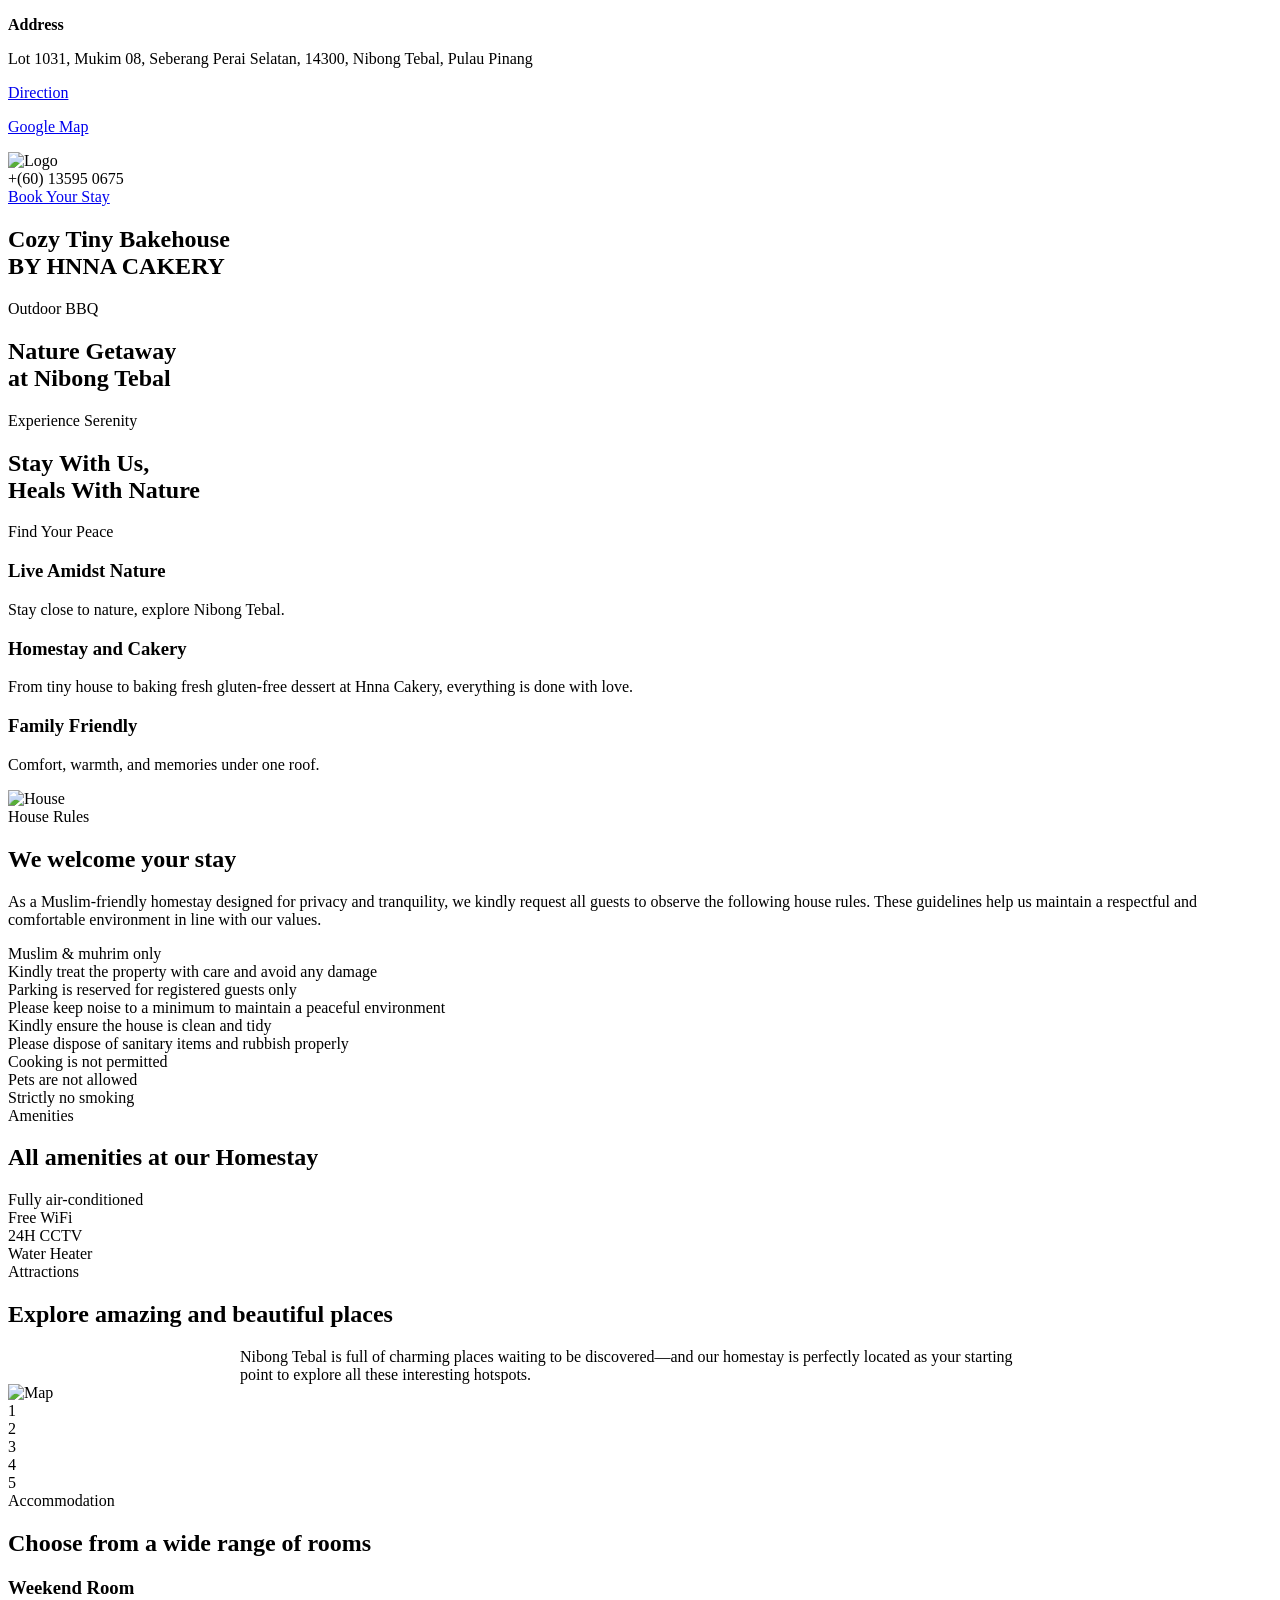
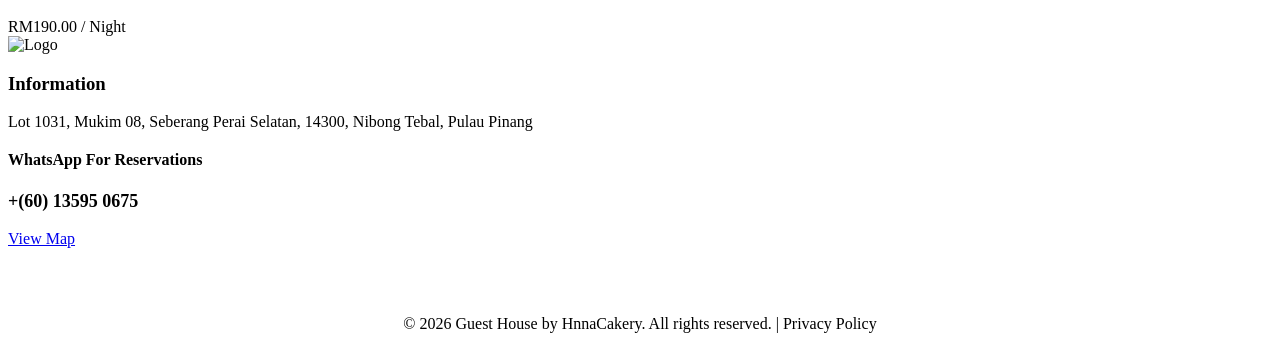
==== web/index.html @ 9d242d61 "add index" ====
<!DOCTYPE html>
<html lang="en">
<head>
    <meta charset="UTF-8">
    <meta name="viewport" content="width=device-width, initial-scale=1.0">
    <title>Guest House by Hnna Cakery - Homestay</title>
    <link rel="stylesheet" href="style2.css">
</head>
<body class="custom-background">
    <!-- Header -->
    <header>
        <div class="header-top">
            <div class="header-info">
                <span class="pin-icon"></span>
                <div>
                    <p><strong>Address</strong></p>
                    <p>Lot 1031, Mukim 08, Seberang Perai Selatan, 14300, Nibong Tebal, Pulau Pinang</p>
                </div>
            </div>

            <div class="header-info">
                <a href="https://maps.app.goo.gl/jat4VfsyiPGgmHKm6" class="map-card" target="_blank">
                    <span class="map-icon"></span>

                    <div class="map-text">
                        <p class="title">Direction</p>
                        <p class="link-text">Google Map</p>
                    </div>
                </a>
            </div>

            <div class="logo">
                <img src="images/logo1.png" alt="Logo">
            </div>

            <div class="header-contact">
                <div class="phone-number">+(60) 13595 0675</div>
                <a href="https://wa.me/0135950675" class="book-btn">Book Your Stay</a>
            </div>
        </div>
    </header>

    <!-- Slider Section -->
    <section class="slider-section" id="slider">
        <div class="slider" id="sliderContent">
            <div class="slide" style="background-image: url('images/19_1.jpeg')">
                <div class="slide-content">
                    <h1 class="slide-title">Cozy Tiny Bakehouse<br>BY HNNA CAKERY</h1>
                    <p class="slide-subtitle">Outdoor BBQ</p>
                </div>
            </div>
            <div class="slide" style="background-image: url('images/20_2.jpeg')">
                <div class="slide-content">
                    <h1 class="slide-title">Nature Getaway<br>at Nibong Tebal</h1>
                    <p class="slide-subtitle">Experience Serenity</p>
                </div>
            </div>
            <div class="slide" style="background-image: url('images/7_3.jpeg')">
                <div class="slide-content">
                    <h1 class="slide-title">Stay With Us,<br>Heals With Nature</h1>
                    <p class="slide-subtitle">Find Your Peace</p>
                </div>
            </div>
        </div>
        <div class="slider-controls" id="sliderDots"></div>
    </section>

    <!-- Features Section -->
    <section class="features">
        <div class="feature-card">
            <div class="feature-icon tree-icon"></div>
            <h3 class="feature-title">Live Amidst Nature</h3>
            <p class="feature-desc">Stay close to nature, explore Nibong Tebal.</p>
        </div>
        <div class="feature-card">
            <div class="feature-icon house-icon"></div>
            <h3 class="feature-title">Homestay and Cakery</h3>
            <p class="feature-desc">From tiny house to baking fresh gluten-free dessert at Hnna Cakery, everything is done with love.</p>
        </div>
        <div class="feature-card">
            <div class="feature-icon heart-icon"></div>
            <h3 class="feature-title">Family Friendly</h3>
            <p class="feature-desc">Comfort, warmth, and memories under one roof.</p>
        </div>
    </section>

    <!-- House Rules Section -->
    <section class="house-rules">
        <div class="house-rules-image">
            <img src="images/3.png" alt="House">
        </div>
        <div class="house-rules-content">
            <div class="section-subtitle">House Rules</div>
            <h2 class="section-title">We welcome your stay</h2>
            <p class="section-desc">As a Muslim-friendly homestay designed for privacy and tranquility, we kindly request all guests to observe the following house rules. These guidelines help us maintain a respectful and comfortable environment in line with our values.</p>
            <div class="rules-list">
                <div>
                    <div class="rule-item">
                        <div class="rule-icon muslim-icon"></div>
                        <div class="rule-text">Muslim & muhrim only</div>
                    </div>
                    <div class="rule-item">
                        <div class="rule-icon toilet-icon"></div>
                        <div class="rule-text">Kindly treat the property with care and avoid any damage</div>
                    </div>
                    <div class="rule-item">
                        <div class="rule-icon park-icon"></div>
                        <div class="rule-text">Parking is reserved for registered guests only</div>
                    </div>
                    <div class="rule-item">
                        <div class="rule-icon sound-icon"></div>
                        <div class="rule-text">Please keep noise to a minimum to maintain a peaceful environment</div>
                    </div>
                </div>
                <div>
                    <div class="rule-item">
                        <div class="rule-icon broom-icon"></div>
                        <div class="rule-text">Kindly ensure the house is clean and tidy</div>
                    </div>
                    <div class="rule-item">
                        <div class="rule-icon bin-icon"></div>
                        <div class="rule-text">Please dispose of sanitary items and rubbish properly</div>
                    </div>
                    <div class="rule-item">
                        <div class="rule-icon flame-icon"></div>
                        <div class="rule-text">Cooking is not permitted</div>
                    </div>
                    <div class="rule-item">
                        <div class="rule-icon pet-icon"></div>
                        <div class="rule-text">Pets are not allowed</div>
                    </div>
                    <div class="rule-item">
                        <div class="rule-icon smoke-icon"></div>
                    <div class="rule-text">Strictly no smoking</div>
                    </div>
                </div>
            </div>
        </div>
    </section>

    <!-- Things To Do Section -->
    <section class="things-to-do">
        <div class="things-to-do-wrapper">
            <div>
                <div class="section-subtitle">Amenities</div>
                <h2 class="section-title">All amenities at our Homestay</h2>
                <div class="activities-list">
                    <div class="activity-item">
                        <div class="activity-icon air-cond-icon"></div>
                        <div class="activity-text">Fully air-conditioned</div>
                    </div>
                    <div class="activity-item">
                        <div class="activity-icon wifi-icon"></div>
                        <div class="activity-text">Free WiFi</div>
                    </div>
                    <div class="activity-item">
                        <div class="activity-icon cctv-icon"></div>
                        <div class="activity-text">24H CCTV</div>
                    </div>
                    <div class="activity-item">
                        <div class="activity-icon shower-icon"></div>
                        <div class="activity-text">Water Heater</div>
                    </div>
                    <!-- <div class="activity-item">
                        <div class="activity-icon">🥾</div>
                        <div class="activity-text">Outdoor Adventure</div>
                    </div>
                    <div class="activity-item">
                        <div class="activity-icon">🏐</div>
                        <div class="activity-text">Games & Sports</div>
                    </div> -->
                </div>
            </div>
            <div class="cta-cards">
                <div class="cta-card" style="background-image: url('images/4.png')">
                    <!-- <div class="cta-card-text">Outdoor BBQ</div> -->
                </div>
                <div class="cta-card" style="background-image: url('images/5.png')">
                    <!-- <div class="cta-card-text">Lake Swimming</div> -->
                </div>
                <div class="cta-card" style="background-image: url('images/6.png')">
                    <!-- <div class="cta-card-text">Nature Walk</div> -->
                </div>
                <div class="cta-card" style="background-image: url('images/7.png')">
                    <!-- <div class="cta-card-text">Campfire</div> -->
                </div>
            </div>
        </div>
    </section>

    <!-- Attractions Section -->
    <section class="attractions" id="attractions">
        <div class="attractions-header">
            <div class="section-subtitle">Attractions</div>
            <h2 class="section-title">Explore amazing and beautiful places</h2>
            <p style="max-width: 800px; margin: 20px auto 0;">Nibong Tebal is full of charming places waiting to be discovered—and our homestay is perfectly located as your starting point to explore all these interesting hotspots.</p>
        </div>
        <div class="attractions-map">
            <img src="images/map_2.png" alt="Map">
            <div class="map-point" style="top: 30%; left: 25%;" title="Attraction 1">1</div>
            <div class="map-point" style="top: 45%; left: 60%;" title="Attraction 2">2</div>
            <div class="map-point" style="top: 65%; left: 40%;" title="Attraction 3">3</div>
            <div class="map-point" style="top: 25%; left: 75%;" title="Attraction 4">4</div>
            <div class="map-point" style="top: 55%; left: 70%;" title="Attraction 5">5</div>
        </div>
    </section>

    <!-- Accommodation Section -->
    <section class="accommodation" id="rooms">
        <div class="accommodation-wrapper">
            <div class="accommodation-header">
                <div class="section-subtitle">Accommodation</div>
                <h2>Choose from a wide range of rooms</h2>
            </div>
            <div class="rooms-grid">
                <div class="room-card">
                    <div class="room-image" style="background-image: url('images/16.jpeg')"></div>
                    <div class="room-info">
                        <h3 class="room-name">Weekend Room</h3>
                        <div class="room-price">RM190.00 / Night</div>
                    </div>
                </div>
            </div>
        </div>
    </section>

    <!-- Footer -->
    <footer>
        <div class="footer-content">
            <div class="footer-logo">
                <img src="images/logo-footer.png" alt="Logo">
            </div>
            <div class="footer-section">
                <h3>Information</h3>
                <p>Lot 1031, Mukim 08, Seberang Perai Selatan, 14300, Nibong Tebal, Pulau Pinang</p>
                <h4 style="margin-top: 20px;">WhatsApp For Reservations</h4>
                <p style="font-size: 18px; font-weight: bold; margin-top: 10px;">+(60) 13595 0675</p>
                <a href="https://maps.app.goo.gl/jat4VfsyiPGgmHKm6" class="book-btn" style="margin-top: 15px;">View Map</a>
            </div>
        </div>
        <div style="text-align: center; margin-top: 30px; padding-top: 20px; border-top: 1px solid rgba(255,255,255,0.2);">
            <p>&copy; 2026 Guest House by HnnaCakery. All rights reserved. | Privacy Policy</p>
        </div>
    </footer>

    <script>
        // Slider functionality
        function initSlider() {
            const slider = document.getElementById('sliderContent');
            const slides = document.querySelectorAll('.slide');
            const dotsContainer = document.getElementById('sliderDots');
            let currentSlide = 0;

            // Create dots
            slides.forEach((_, index) => {
                const dot = document.createElement('div');
                dot.className = 'slider-dot' + (index === 0 ? ' active' : '');
                dot.addEventListener('click', () => goToSlide(index));
                dotsContainer.appendChild(dot);
            });

            const dots = document.querySelectorAll('.slider-dot');

            function goToSlide(n) {
                currentSlide = n;
                slider.style.transform = `translateX(-${currentSlide * 100}%)`;
                updateDots();
            }

            function nextSlide() {
                goToSlide((currentSlide + 1) % slides.length);
            }

            function updateDots() {
                dots.forEach((dot, index) => {
                    dot.classList.toggle('active', index === currentSlide);
                });
            }

            // Auto advance slider
            setInterval(nextSlide, 5000);
        }

        // Smooth scroll for navigation links
        function initSmoothScroll() {
            document.querySelectorAll('a[href^="#"]').forEach(anchor => {
                anchor.addEventListener('click', function (e) {
                    const href = this.getAttribute('href');
                    if (href === '#') return;
                    
                    e.preventDefault();
                    const target = document.querySelector(href);
                    if (target) {
                        target.scrollIntoView({
                            behavior: 'smooth',
                            block: 'start'
                        });
                    }
                });
            });
        }

        // Intersection Observer for fade-in animations
        function initAnimations() {
            const observerOptions = {
                threshold: 0.1,
                rootMargin: '0px 0px -100px 0px'
            };

            const observer = new IntersectionObserver((entries) => {
                entries.forEach(entry => {
                    if (entry.isIntersecting) {
                        entry.target.style.opacity = '1';
                        entry.target.style.animation = 'fadeInUp 0.6s ease';
                    }
                });
            }, observerOptions);

            document.querySelectorAll('.feature-card, .cta-card').forEach(el => {
                observer.observe(el);
            });
        }

        // Initialize everything when DOM is loaded
        document.addEventListener('DOMContentLoaded', () => {
            initSlider();
            initSmoothScroll();
            initAnimations();
        });

        // Active link highlight
        window.addEventListener('scroll', () => {
            const sections = document.querySelectorAll('section');

            let current = '';
            sections.forEach(section => {
                const sectionTop = section.offsetTop;
                if (scrollY >= sectionTop - 200) {
                    current = section.getAttribute('id');
                }
            });
        });
    </script>
</body>
</html>
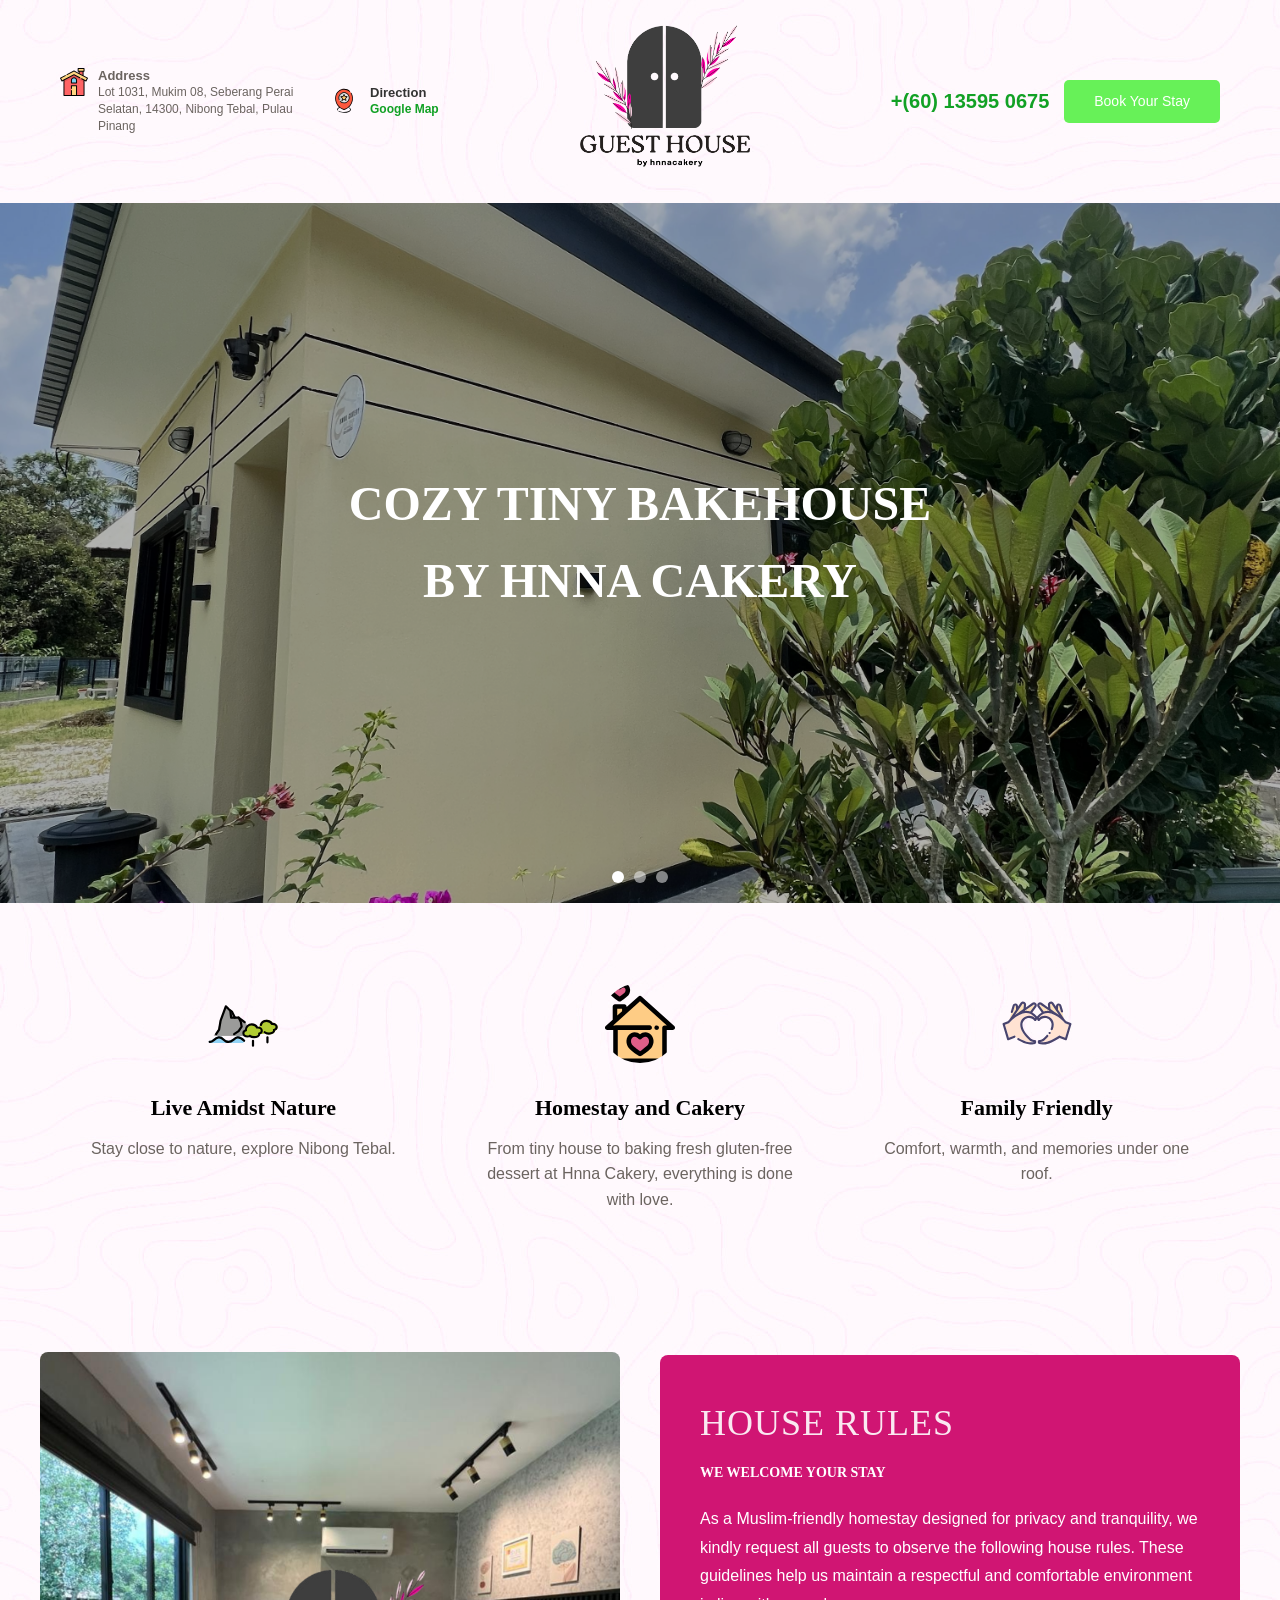
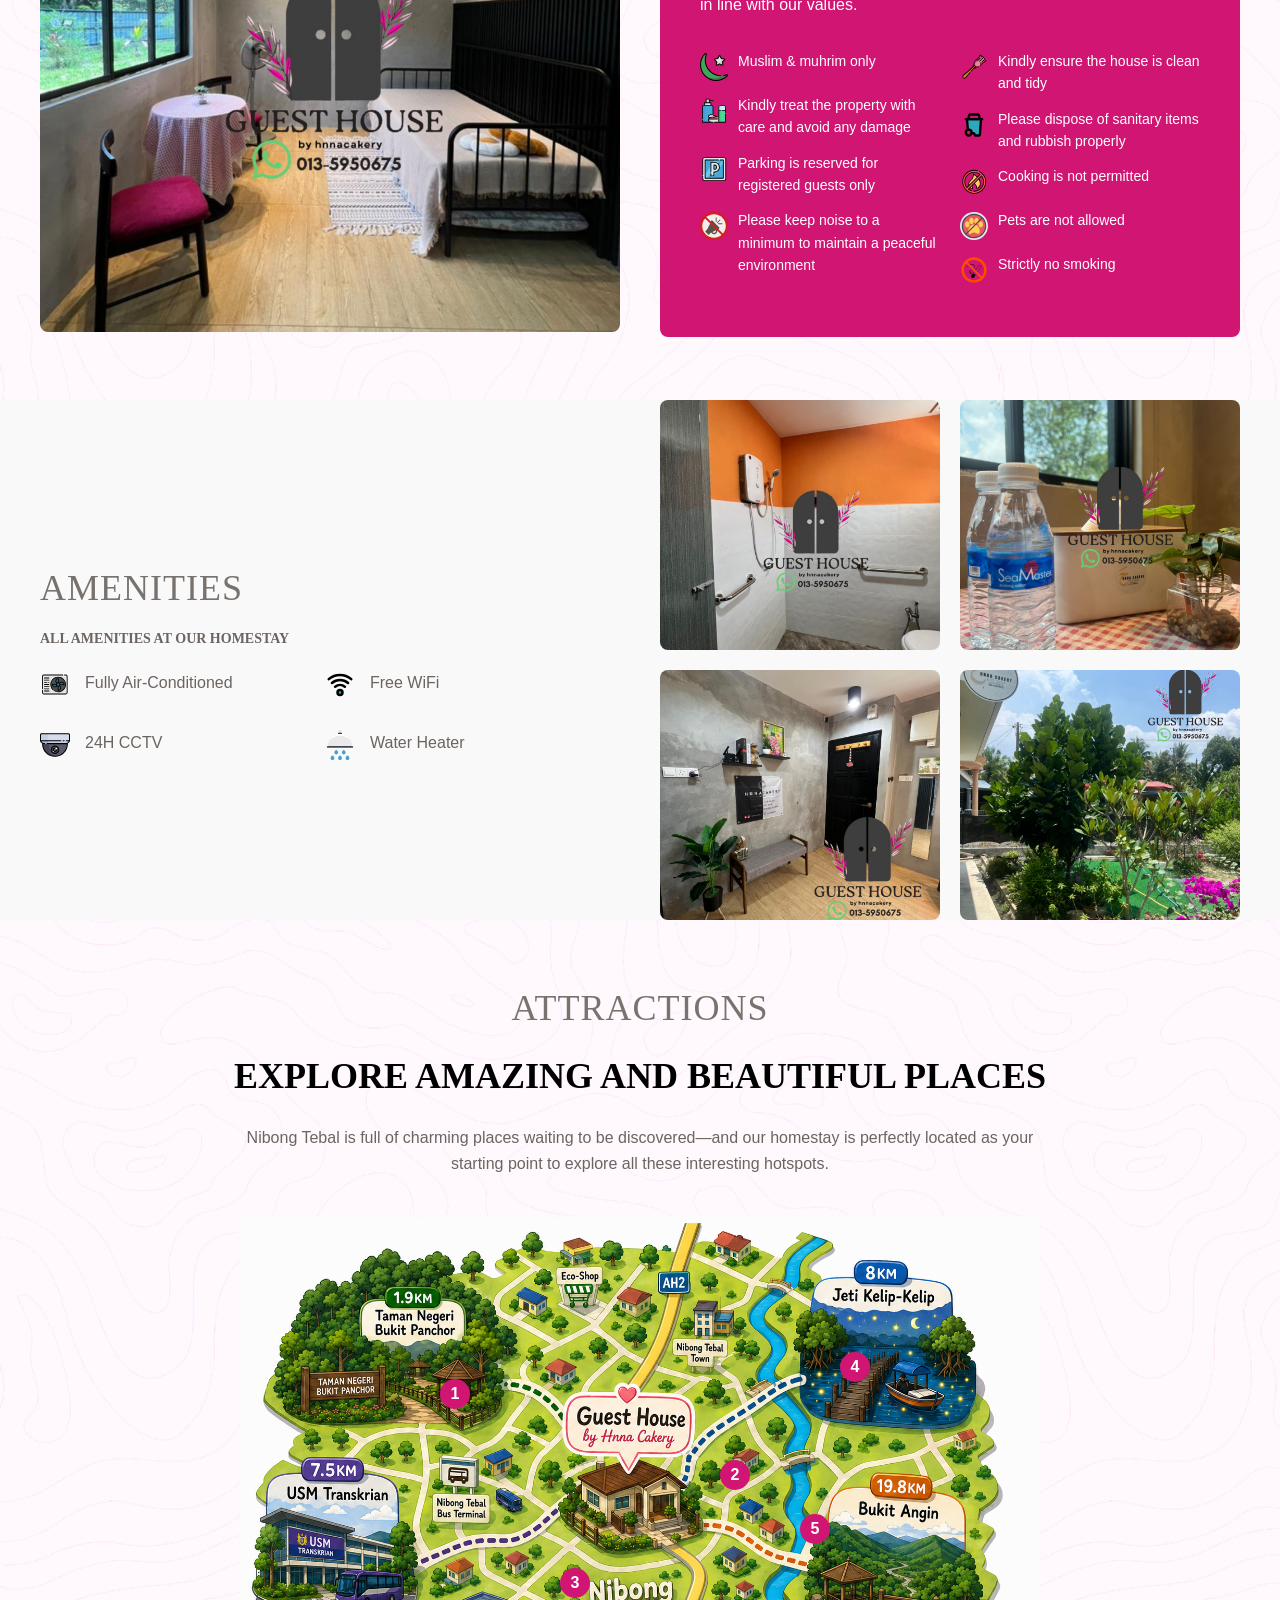
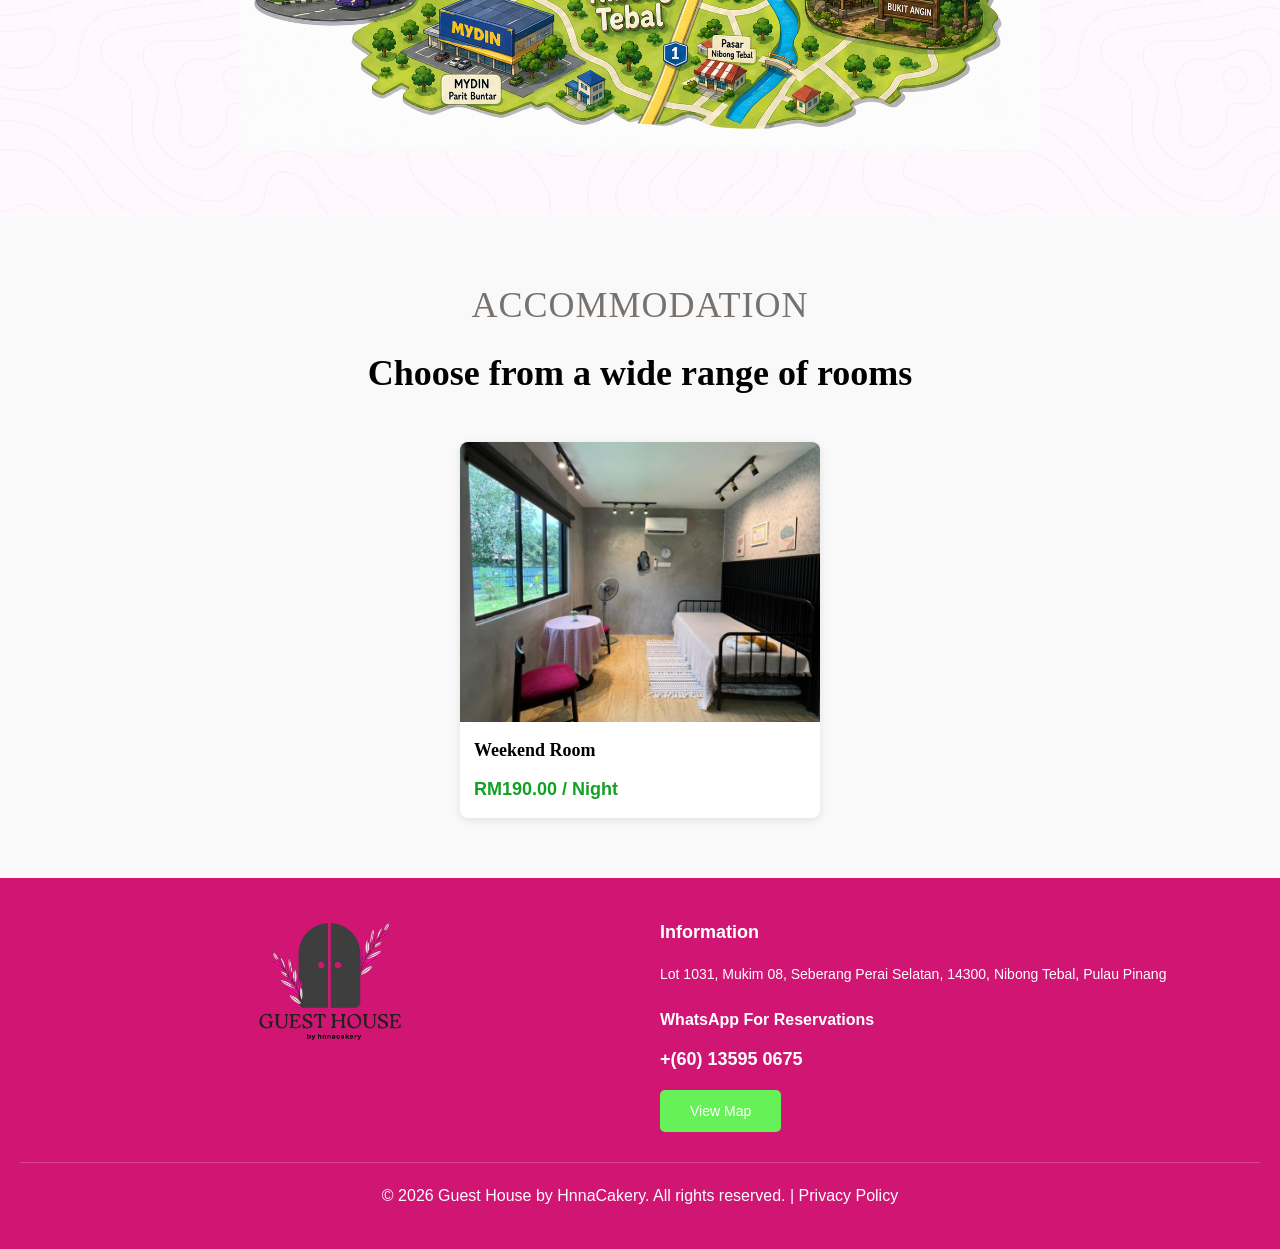
==== commit 24293d25: "Update index.html comment words at image slider" ====
--- a/web/index.html
+++ b/web/index.html
@@ -46,19 +46,19 @@
             <div class="slide" style="background-image: url('images/19_1.jpeg')">
                 <div class="slide-content">
                     <h1 class="slide-title">Cozy Tiny Bakehouse<br>BY HNNA CAKERY</h1>
-                    <p class="slide-subtitle">Outdoor BBQ</p>
+                    <!-- <p class="slide-subtitle">Outdoor BBQ</p> -->
                 </div>
             </div>
             <div class="slide" style="background-image: url('images/20_2.jpeg')">
                 <div class="slide-content">
                     <h1 class="slide-title">Nature Getaway<br>at Nibong Tebal</h1>
-                    <p class="slide-subtitle">Experience Serenity</p>
+                    <!-- <p class="slide-subtitle">Experience Serenity</p> -->
                 </div>
             </div>
             <div class="slide" style="background-image: url('images/7_3.jpeg')">
                 <div class="slide-content">
                     <h1 class="slide-title">Stay With Us,<br>Heals With Nature</h1>
-                    <p class="slide-subtitle">Find Your Peace</p>
+                    <!-- <p class="slide-subtitle">Find Your Peace</p> -->
                 </div>
             </div>
         </div>
--- a/web/style2.css
+++ b/web/style2.css
@@ -0,0 +1,789 @@
+/* =========================
+   RESET + BASE
+========================= */
+* {
+    margin: 0;
+    padding: 0;
+    box-sizing: border-box;
+}
+
+body {
+    font-family: 'Ubuntu', -apple-system, BlinkMacSystemFont, 'Segoe UI', Roboto, 'Helvetica Neue', Arial, sans-serif;
+    font-weight: 400;
+    color: #6b6460;
+    line-height: 1.6;
+    background-color: #ffffff;
+}
+
+body.custom-background {
+    background-color: #ffffff;
+    background-image: url("images/pattern.jpg");
+    background-position: left top;
+    background-size: auto;
+    background-repeat: repeat;
+    background-attachment: scroll;
+}
+
+/* =========================
+   HEADER
+========================= */
+header {
+    padding: 20px 0;
+    box-shadow: 0 2px 5px rgba(0,0,0,0.1);
+}
+
+.header-top {
+    display: flex;
+    justify-content: space-between;
+    align-items: center;
+    max-width: 1200px;
+    margin: 0 auto;
+    padding: 0 20px;
+    margin-bottom: 0;
+    flex-wrap: nowrap;
+    gap: 20px;
+}
+
+.header-info {
+    display: flex;
+    align-items: flex-start; /* align top instead of center */
+    gap: 10px;
+    max-width: 250px; /* 🔑 force wrapping */
+}
+
+.header-info div {
+    display: flex;
+    flex-direction: column;
+    word-break: break-word; /* 🔑 allow breaking long text */
+}
+
+.header-info p {
+    font-size: 12px;
+    line-height: 1.2;
+}
+
+.header-info p:first-child {
+    font-size: 13px;
+}
+
+.header-info p:last-child {
+    line-height: 1.4;
+}
+
+.header-info i {
+    color: #12a125;
+    font-size: 24px;
+}
+.logo {
+    text-align: center;
+    flex: 1 0 auto;
+}
+
+.logo img {
+    max-width: 180px;
+    height: auto;
+}
+
+.header-contact {
+    display: flex;
+    flex-direction: row;
+    align-items: center;
+    gap: 15px;
+    flex: 0 1 auto;
+}
+
+.phone-number {
+    font-size: 20px;
+    font-weight: bold;
+    color: #12a125;
+}
+
+.book-btn {
+    background-color: #67f158;
+    color: white;
+    padding: 10px 30px;
+    border: none;
+    border-radius: 5px;
+    cursor: pointer;
+    font-size: 14px;
+    text-decoration: none;
+    display: inline-block;
+    transition: background-color 0.3s ease;
+}
+
+.book-btn:hover {
+    background-color: #0d7a1a;
+}
+
+/* .map-link {
+    display: flex;
+    align-items: center;
+    gap: 10px;
+    text-decoration: none;
+    color: #12a125;
+    font-weight: 600;
+    transition: opacity 0.3s ease;
+}
+
+.map-link:hover {
+    opacity: 0.8;
+}
+
+.map-icon {
+    display: inline-block;
+    width: 20px;
+    height: 20px;
+    background: url("icons/map.svg") no-repeat center;
+    background-size: contain;
+    font-size: 28px;
+} */
+
+.map-card {
+    display: flex;
+    align-items: center;
+    gap: 12px;
+    text-decoration: none;
+    color: inherit;
+}
+
+.map-icon {
+    width: 28px;
+    height: 28px;
+    display: inline-block;
+    background: url("icons/map.svg") no-repeat center;
+    background-size: contain;
+    flex-shrink: 0;
+}
+
+.pin-icon {
+    width: 28px;
+    height: 28px;
+    display: inline-block;
+    background: url("icons/home.svg") no-repeat center;
+    background-size: contain;
+    flex-shrink: 0;
+}
+
+.map-text .title {
+    margin: 0;
+    font-weight: 600;
+    font-size: 14px;
+    color: #333;
+}
+
+.map-text .link-text {
+    display: flex;
+    align-items: center;
+    gap: 10px;
+    text-decoration: none;
+    color: #12a125;
+    font-weight: 600;
+    transition: opacity 0.3s ease;
+}
+
+.map-text .link-text:hover {
+    opacity: 0.8;
+}
+/* =========================
+   SLIDER
+========================= */
+.slider-section {
+    position: relative;
+    width: 100%;
+    height: 700px;
+    overflow: hidden;
+    background-color: #f0f0f0;
+}
+
+.slider {
+    display: flex;
+    height: 100%;
+    transition: transform 0.5s ease;
+}
+
+.slide {
+    min-width: 100%;
+    height: 100%;
+    background-size: cover;
+    background-position: center;
+    display: flex;
+    align-items: center;
+    justify-content: center;
+    position: relative;
+}
+
+.slide::before {
+    content: '';
+    position: absolute;
+    top: 0;
+    left: 0;
+    right: 0;
+    bottom: 0;
+    background-color: rgba(0,0,0,0.3);
+}
+
+.slide-content {
+    text-align: center;
+    color: white;
+    z-index: 2;
+    animation: slideIn 0.8s ease;
+}
+
+.slide-title {
+    font-family: 'Cinzel', serif;
+    font-size: 48px;
+    font-weight: 700;
+    margin-bottom: 20px;
+    text-transform: uppercase;
+}
+
+.slide-subtitle {
+    font-size: 18px;
+    letter-spacing: 2px;
+    text-transform: uppercase;
+}
+
+@keyframes slideIn {
+    from {
+        opacity: 0;
+        transform: translateY(30px);
+    }
+    to {
+        opacity: 1;
+        transform: translateY(0);
+    }
+}
+
+.slider-controls {
+    position: absolute;
+    bottom: 20px;
+    left: 50%;
+    transform: translateX(-50%);
+    z-index: 10;
+    display: flex;
+    gap: 10px;
+}
+
+.slider-dot {
+    width: 12px;
+    height: 12px;
+    border-radius: 50%;
+    background-color: rgba(255,255,255,0.5);
+    cursor: pointer;
+    transition: background-color 0.3s ease;
+}
+
+.slider-dot.active {
+    background-color: white;
+}
+
+/* =========================
+   FEATURES
+========================= */
+.features {
+    display: grid;
+    grid-template-columns: repeat(auto-fit, minmax(300px, 1fr));
+    gap: 30px;
+    padding: 60px 20px;
+    max-width: 1200px;
+    margin: 0 auto;
+}
+
+.feature-card {
+    text-align: center;
+    padding: 20px;
+    animation: fadeInUp 0.6s ease;
+}
+
+.feature-icon {
+    width: 80px;
+    height: 80px;
+    background-color: #ceff0b;
+    border-radius: 50%;
+    display: flex;
+    align-items: center;
+    justify-content: center;
+    color: white;
+    font-size: 40px;
+    margin: 0 auto 20px;
+}
+
+.tree-icon {
+    /* width: 28px;
+    height: 28px; */
+    display: inline-block;
+    background: url("icons/tree.svg") no-repeat center;
+    background-size: contain;
+    flex-shrink: 0;
+}
+
+.house-icon {
+    display: inline-block;
+    background: url("icons/home-house.svg") no-repeat center;
+    background-size: contain;
+    flex-shrink: 0;
+}
+
+.heart-icon {
+    display: inline-block;
+    background: url("icons/heart.svg") no-repeat center;
+    background-size: contain;
+    flex-shrink: 0;
+}
+.feature-title {
+    font-family: 'Cinzel', serif;
+    font-size: 22px;
+    margin-bottom: 10px;
+    color: #000000;
+}
+
+.feature-desc {
+    color: #6b6460;
+}
+
+@keyframes fadeInUp {
+    from {
+        opacity: 0;
+        transform: translateY(20px);
+    }
+    to {
+        opacity: 1;
+        transform: translateY(0);
+    }
+}
+
+/* =========================
+   GRID / SECTIONS
+========================= */
+.house-rules {
+    display: grid;
+    grid-template-columns: 1fr 1fr;
+    gap: 40px;
+    align-items: center;
+    max-width: 1200px;
+    margin: 60px auto;
+    /* padding: 0 20px; */
+}
+
+.house-rules-image {
+    width: 100%;
+}
+
+.house-rules-image img {
+    width: 100%;
+    height: auto;
+    border-radius: 8px;
+}
+
+.house-rules-content {
+    background-color: #d01573;
+    color: white;
+    padding: 40px;
+    border-radius: 8px;
+}
+
+.section-subtitle {
+    font-family: 'Cinzel', serif;
+    font-size: 36px;
+    letter-spacing: 1px;
+    text-transform: uppercase;
+    margin-bottom: 10px;
+    opacity: 0.9;
+}
+
+.section-title {
+    font-family: 'Cinzel', serif;
+    font-size: 14px;
+    margin-bottom: 20px;
+    font-weight: 700;
+    text-transform: uppercase;
+}
+
+.section-desc {
+    margin-bottom: 30px;
+    line-height: 1.8;
+}
+
+.rules-list {
+    display: grid;
+    grid-template-columns: 1fr 1fr;
+    gap: 20px;
+}
+
+.rule-item {
+    display: flex;
+    gap: 10px;
+    padding-bottom: 13px;
+}
+
+.rule-icon {
+    font-size: 24px;
+    flex-shrink: 0;
+    margin-top: 3px;
+    width: 28px;
+    height: 28px;
+}
+
+.broom-icon {
+    background: url("icons/broom.svg") no-repeat center;
+    background-size: contain;
+}
+
+.park-icon {
+    background: url("icons/park.svg") no-repeat center;
+    background-size: contain;
+}
+
+.muslim-icon {
+    background: url("icons/muslim.svg") no-repeat center;
+    background-size: contain;
+}
+
+.toilet-icon {
+    background: url("icons/toilet.svg") no-repeat center;
+    background-size: contain;
+}
+
+.sound-icon {
+    background: url("icons/noise.svg") no-repeat center;
+    background-size: contain;
+}
+
+.smoke-icon {
+    background: url("icons/smoking.svg") no-repeat center;
+    background-size: contain;
+}
+
+.bin-icon {
+    background: url("icons/bin.svg") no-repeat center;
+    background-size: contain;
+}
+
+.pet-icon {
+    background: url("icons/no-pets.svg") no-repeat center;
+    background-size: contain;
+}
+
+.flame-icon {
+    background: url("icons/no-flames.svg") no-repeat center;
+    background-size: contain;
+}
+
+.rule-text {
+    font-size: 14px;
+}
+
+/* Things To Do Section */
+.things-to-do {
+    background-color: #f9f9f9;
+    /* padding: 60px 20px; */
+}
+
+.things-to-do-wrapper {
+    max-width: 1200px;
+    margin: 0 auto;
+    display: grid;
+    grid-template-columns: 1fr 1fr;
+    gap: 40px;
+    align-items: center;
+}
+
+.activities-list {
+    display: grid;
+    grid-template-columns: 1fr 1fr;
+    gap: 30px;
+    padding-right: 40px;
+}
+
+.activity-item {
+    display: flex;
+    gap: 15px;
+}
+
+.activity-icon {
+    color: #12a125;
+    font-size: 24px;
+    flex-shrink: 0;
+    height: 30px;
+    width: 30px;
+}
+
+.wifi-icon {
+    background: url("icons/wifi.svg") no-repeat center;
+    background-size: contain;
+}
+
+.air-cond-icon {
+    background: url("icons/air-cond.svg") no-repeat center;
+    background-size: contain;
+}
+
+.cctv-icon {
+    background: url("icons/cctv.svg") no-repeat center;
+    background-size: contain;
+}
+
+.shower-icon {
+    background: url("icons/shower.svg") no-repeat center;
+    background-size: contain;
+}
+
+.activity-text {
+    font-weight: 500;
+    text-transform: capitalize;
+}
+
+.cta-cards {
+    display: grid;
+    grid-template-columns: repeat(2, 1fr);
+    gap: 20px;
+}
+
+.cta-card {
+    height: 250px;
+    background-size: cover;
+    background-position: center;
+    border-radius: 8px;
+    overflow: hidden;
+    position: relative;
+    display: flex;
+    align-items: flex-end;
+    justify-content: center;
+    cursor: pointer;
+    transition: transform 0.3s ease;
+}
+
+.cta-card:hover {
+    transform: scale(1.05);
+}
+
+.cta-card::before {
+    content: '';
+    position: absolute;
+    top: 0;
+    left: 0;
+    right: 0;
+    bottom: 0;
+    /* background-color: rgba(0,0,0,0.4); */
+    z-index: 1;
+}
+
+.cta-card-text {
+    color: white;
+    text-align: center;
+    font-size: 20px;
+    font-weight: bold;
+    z-index: 2;
+    padding: 20px;
+    text-transform: uppercase;
+}
+
+/* Attractions Section */
+.attractions {
+    padding: 60px 20px;
+    max-width: 1200px;
+    margin: 0 auto;
+}
+
+.attractions-header {
+    text-align: center;
+    margin-bottom: 40px;
+}
+
+.attractions-header h2 {
+    font-family: 'Cinzel', serif;
+    font-size: 36px;
+    margin-bottom: 10px;
+    color: #000000;
+}
+
+.attractions-map {
+    width: 100%;
+    max-width: 800px;
+    margin: 0 auto;
+    position: relative;
+}
+
+.attractions-map img {
+    width: 100%;
+    height: auto;
+}
+
+.map-point {
+    position: absolute;
+    width: 30px;
+    height: 30px;
+    background-color: #d01573;
+    border-radius: 50%;
+    cursor: pointer;
+    display: flex;
+    align-items: center;
+    justify-content: center;
+    color: white;
+    font-weight: bold;
+    transition: transform 0.3s ease;
+}
+
+.map-point:hover {
+    transform: scale(1.2);
+}
+
+/* Accommodation Section */
+.accommodation {
+    padding: 60px 20px;
+    background-color: #f9f9f9;
+}
+
+.accommodation-wrapper {
+    max-width: 1200px;
+    margin: 0 auto;
+}
+
+.accommodation-header {
+    text-align: center;
+    margin-bottom: 40px;
+}
+
+.accommodation-header h2 {
+    font-family: 'Cinzel', serif;
+    font-size: 36px;
+    margin-bottom: 10px;
+    color: #000000;
+}
+
+.rooms-grid {
+    display: grid;
+    grid-template-columns: repeat(auto-fit, minmax(320px, 360px));
+    justify-content: center;
+    gap: 20px;
+}
+
+.room-card {
+    background: white;
+    border-radius: 8px;
+    overflow: hidden;
+    box-shadow: 0 2px 8px rgba(0,0,0,0.1);
+    transition: transform 0.3s ease, box-shadow 0.3s ease;
+}
+
+.room-card:hover {
+    transform: translateY(-5px);
+    box-shadow: 0 4px 12px rgba(0,0,0,0.15);
+}
+
+.room-image {
+    width: 100%;
+    height: 280px;
+    background-size: cover;
+    background-position: center;
+}
+
+.room-info {
+    padding: 14px;
+}
+
+.room-name {
+    font-family: 'Cinzel', serif;
+    font-size: 18px;
+    margin-bottom: 10px;
+    color: #000000;
+}
+
+.room-price {
+    color: #12a125;
+    font-weight: bold;
+    font-size: 18px;
+}
+
+/* Footer */
+footer {
+    background-color: #d01573;
+    color: white;
+    padding: 40px 20px;
+}
+
+.footer-content {
+    max-width: 1200px;
+    margin: 0 auto;
+    display: grid;
+    grid-template-columns: repeat(auto-fit, minmax(250px, 1fr));
+    gap: 40px;
+}
+
+.footer-logo {
+    text-align: center;
+}
+
+.footer-logo img {
+    max-width: 150px;
+    height: auto;
+}
+
+.footer-section h3 {
+    font-size: 18px;
+    margin-bottom: 15px;
+    font-weight: 600;
+}
+
+.footer-section p {
+    line-height: 1.8;
+    font-size: 14px;
+}
+
+.footer-section a {
+    color: white;
+    text-decoration: none;
+    transition: opacity 0.3s ease;
+}
+
+.footer-section a:hover {
+    opacity: 0.8;
+}
+
+/* Responsive */
+@media (max-width: 768px) {
+    .header-top {
+        flex-direction: column;
+        gap: 15px;
+    }
+
+    .slider-section {
+        height: 300px;
+    }
+
+    .slide-title {
+        font-size: 28px;
+    }
+
+    .slide-subtitle {
+        font-size: 14px;
+    }
+
+    .house-rules {
+        grid-template-columns: 1fr;
+    }
+
+    .things-to-do-wrapper {
+        grid-template-columns: 1fr;
+    }
+
+    .activities-list {
+        padding-right: 0;
+    }
+
+    .rules-list {
+        grid-template-columns: 1fr;
+    }
+
+    .cta-cards {
+        grid-template-columns: 1fr;
+    }
+
+    .rooms-grid {
+        grid-template-columns: 1fr;
+    }
+
+    .footer-content {
+        grid-template-columns: 1fr;
+    }
+}
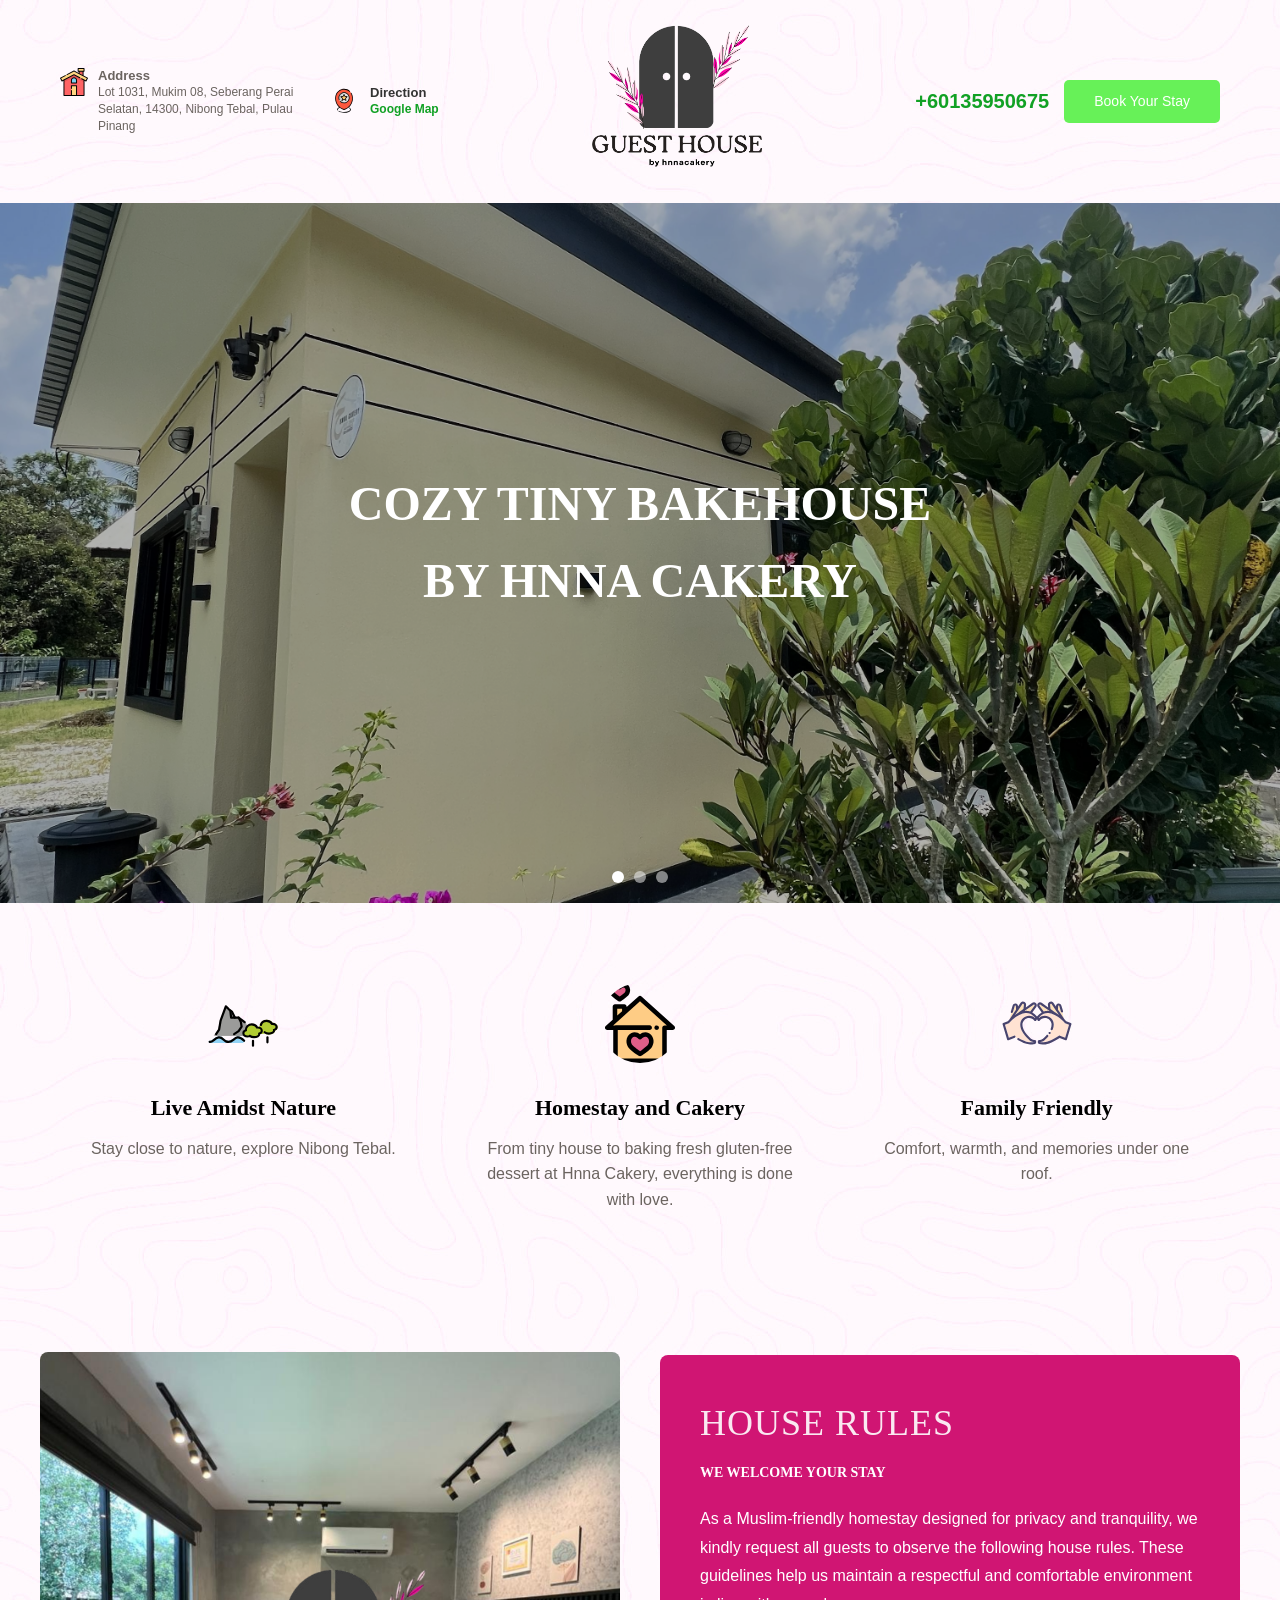
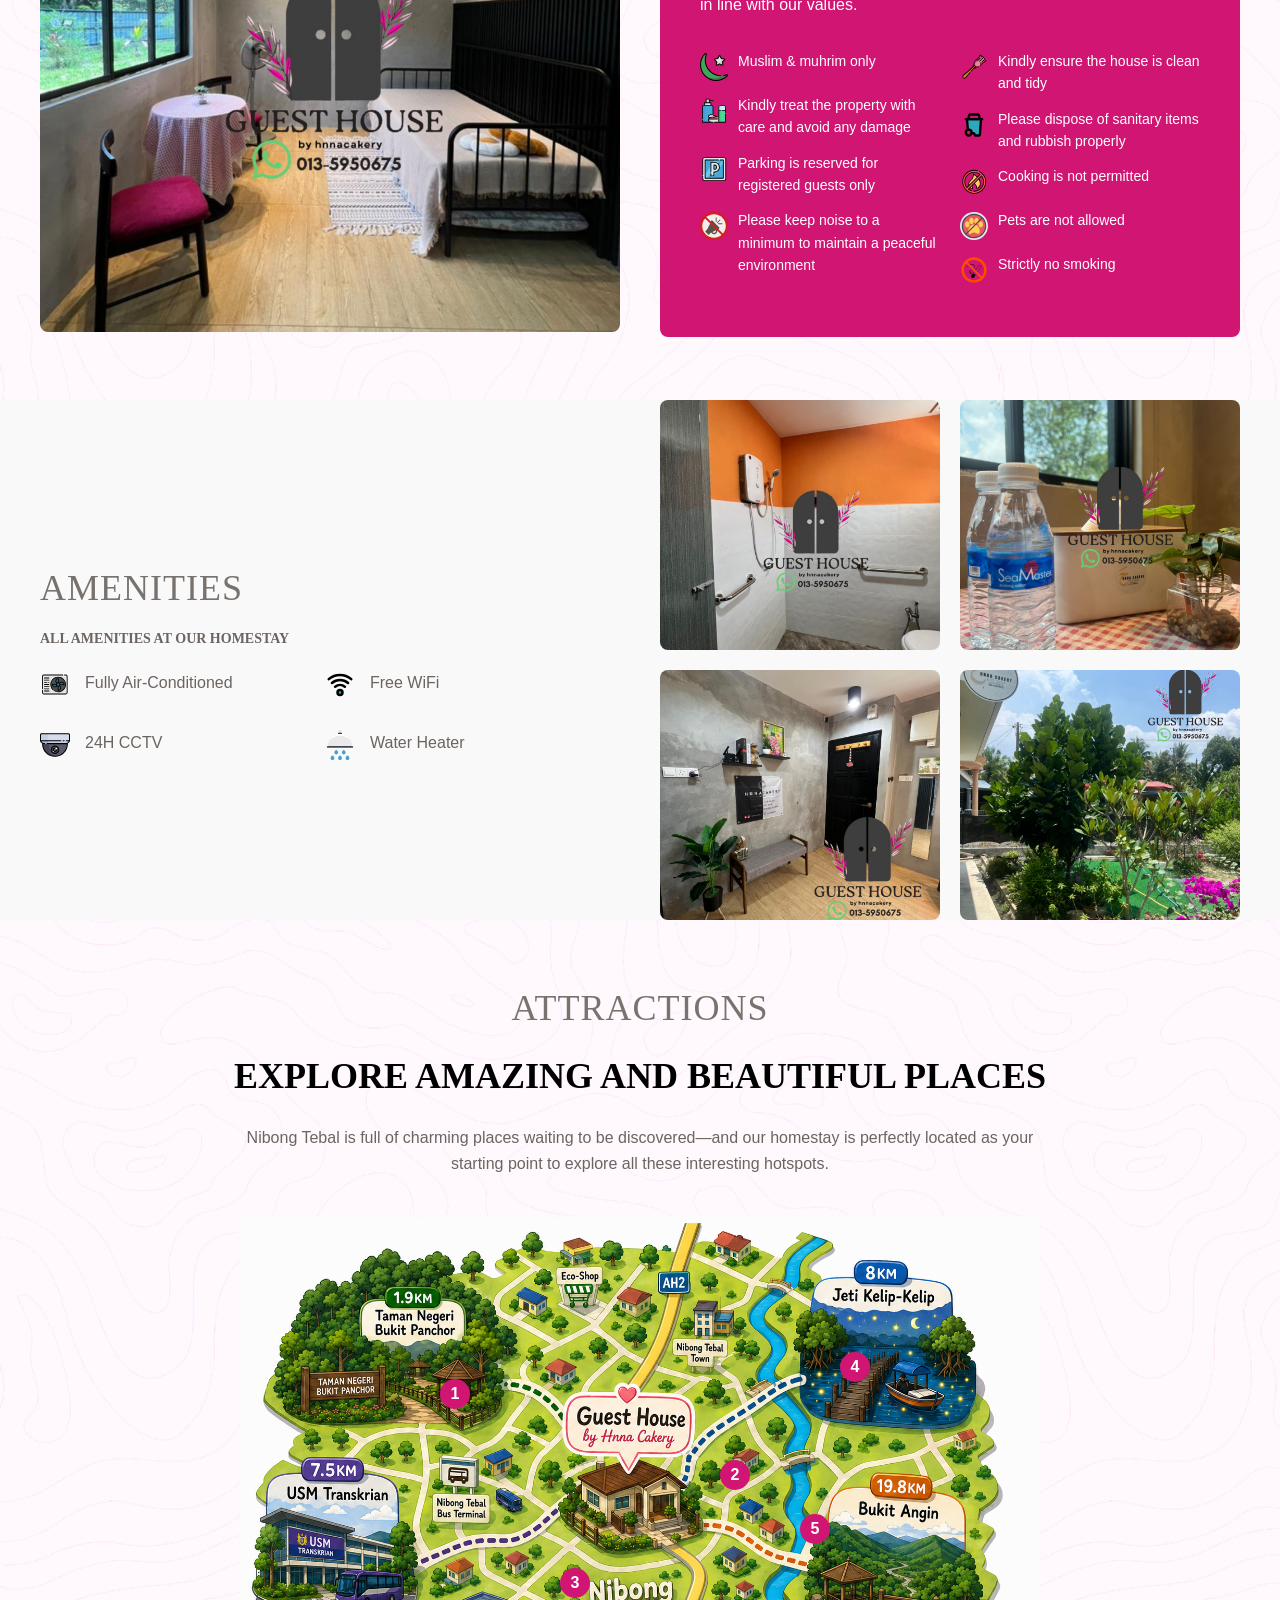
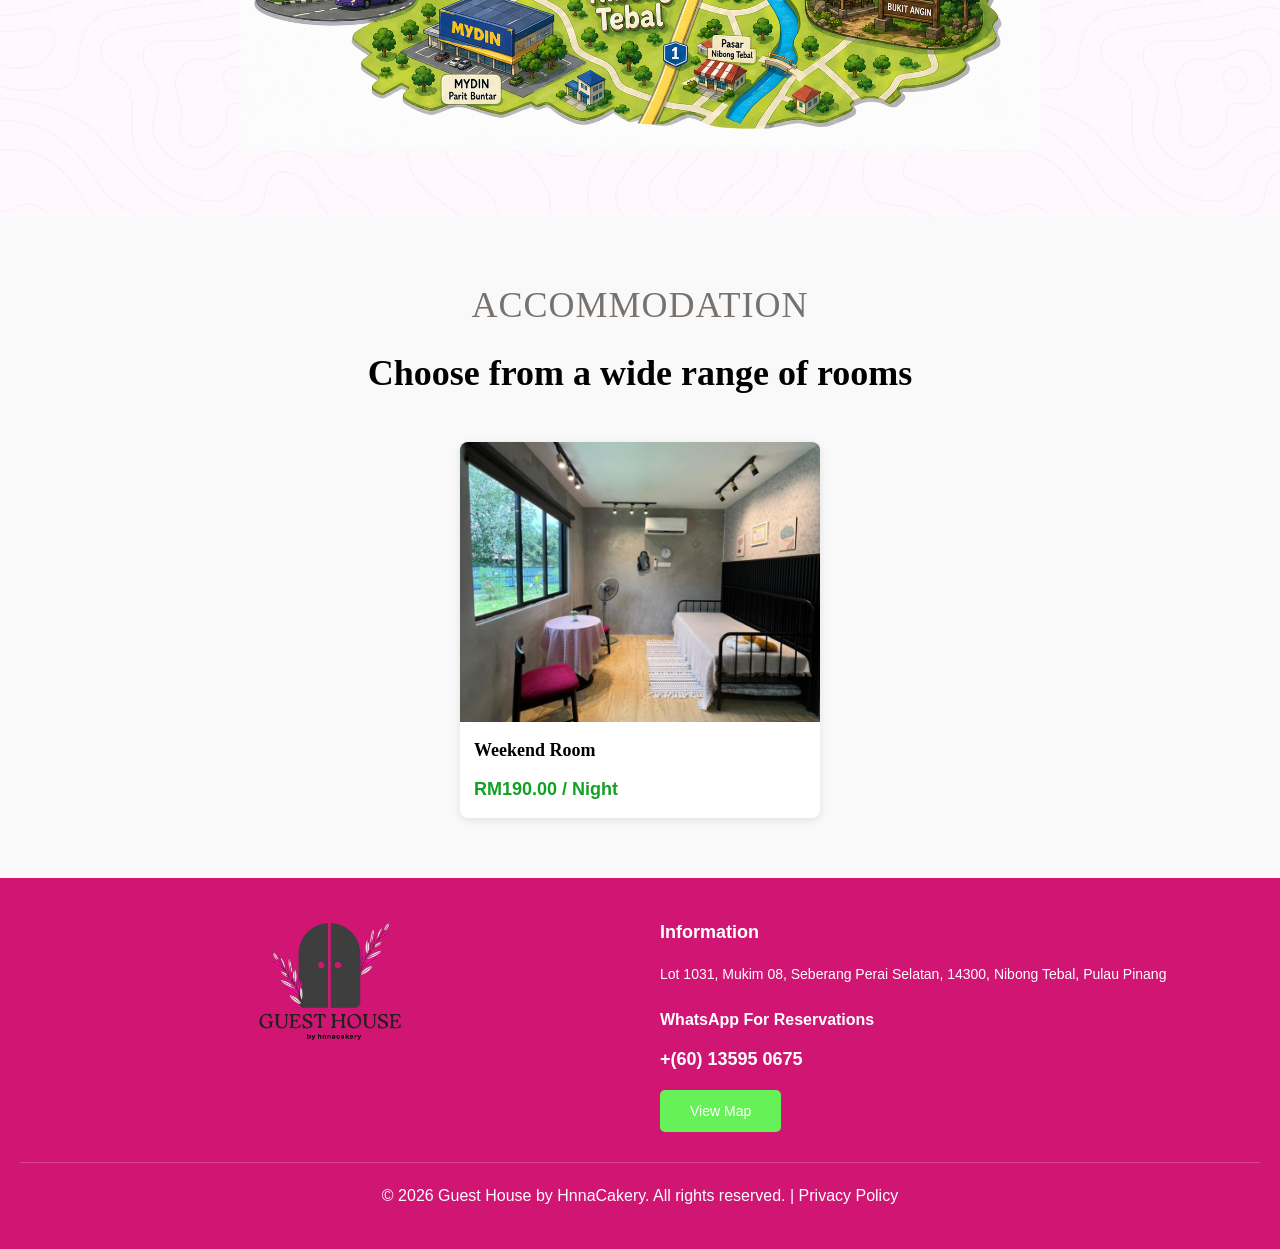
==== commit 12ec0ac2: "Update phone number format" ====
--- a/web/index.html
+++ b/web/index.html
@@ -34,7 +34,7 @@
             </div>
 
             <div class="header-contact">
-                <div class="phone-number">+(60) 13595 0675</div>
+                <div class="phone-number">+60135950675</div>
                 <a href="https://wa.me/0135950675" class="book-btn">Book Your Stay</a>
             </div>
         </div>
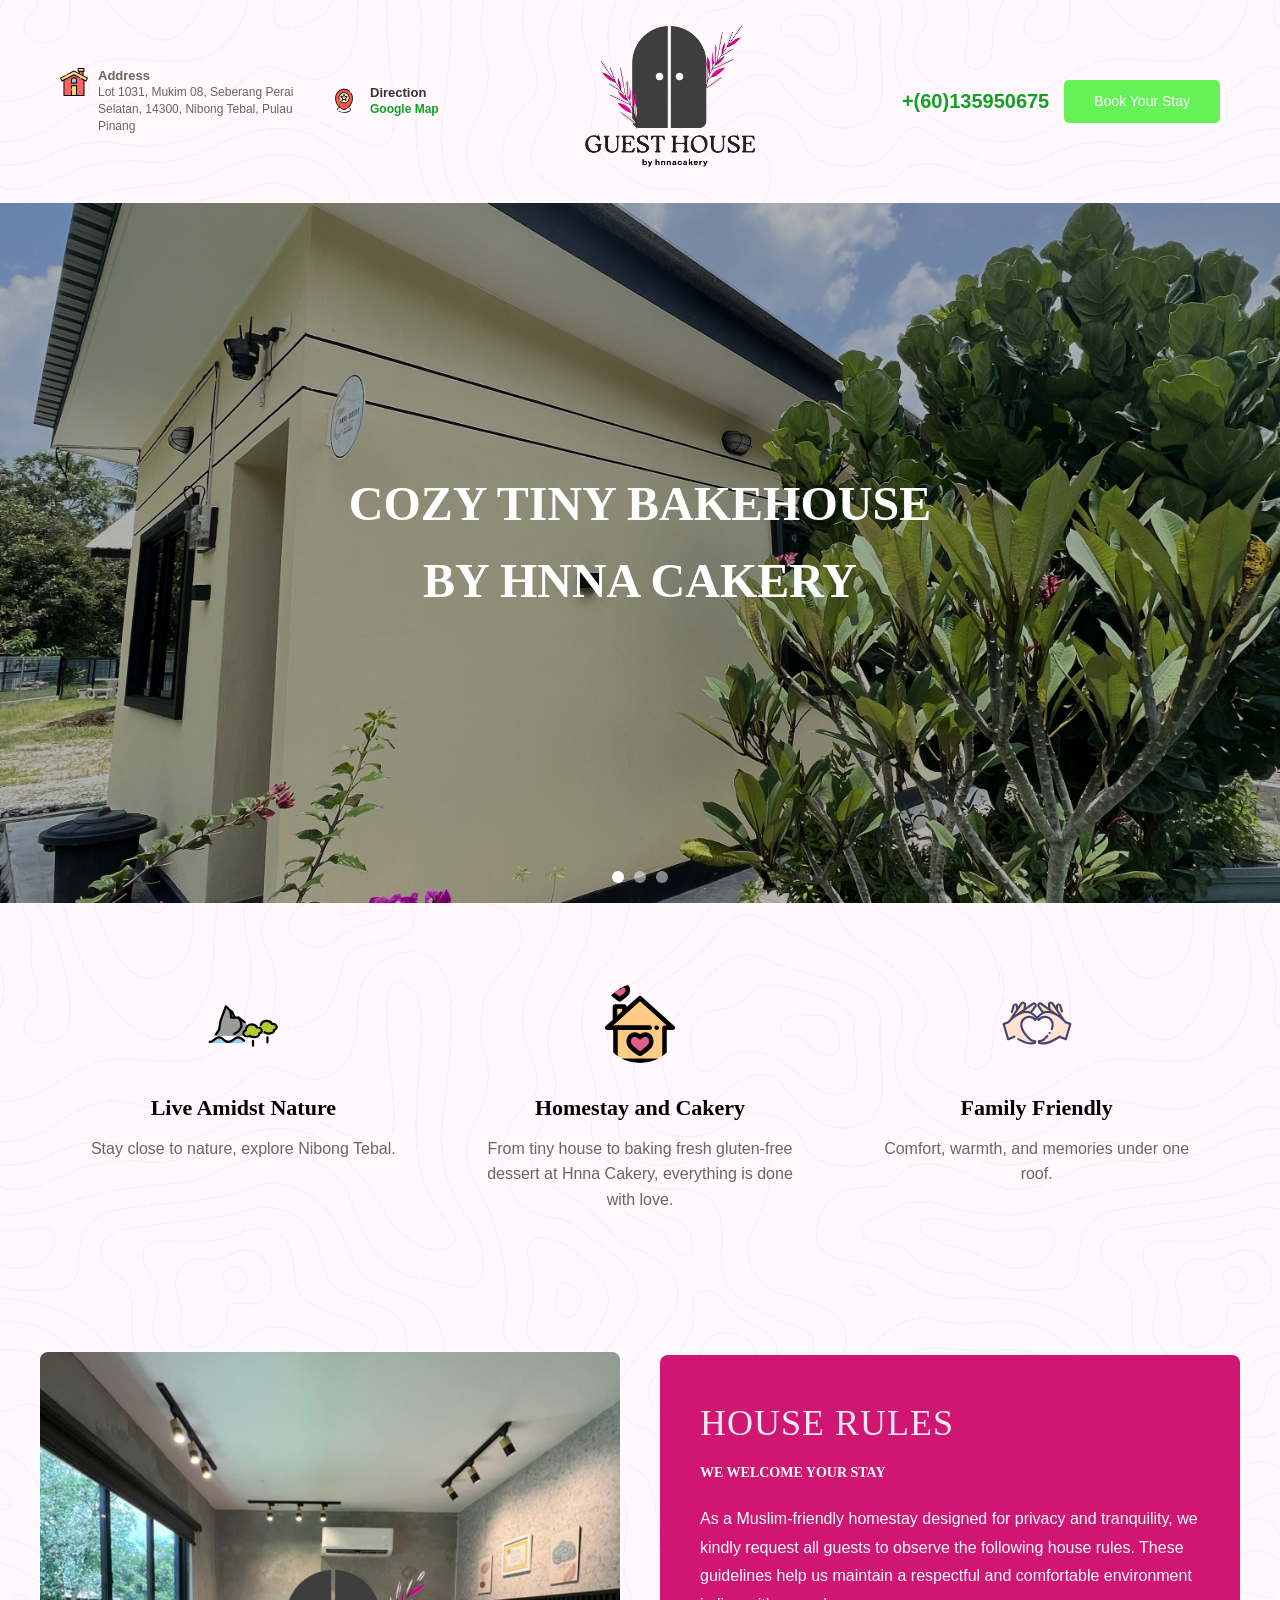
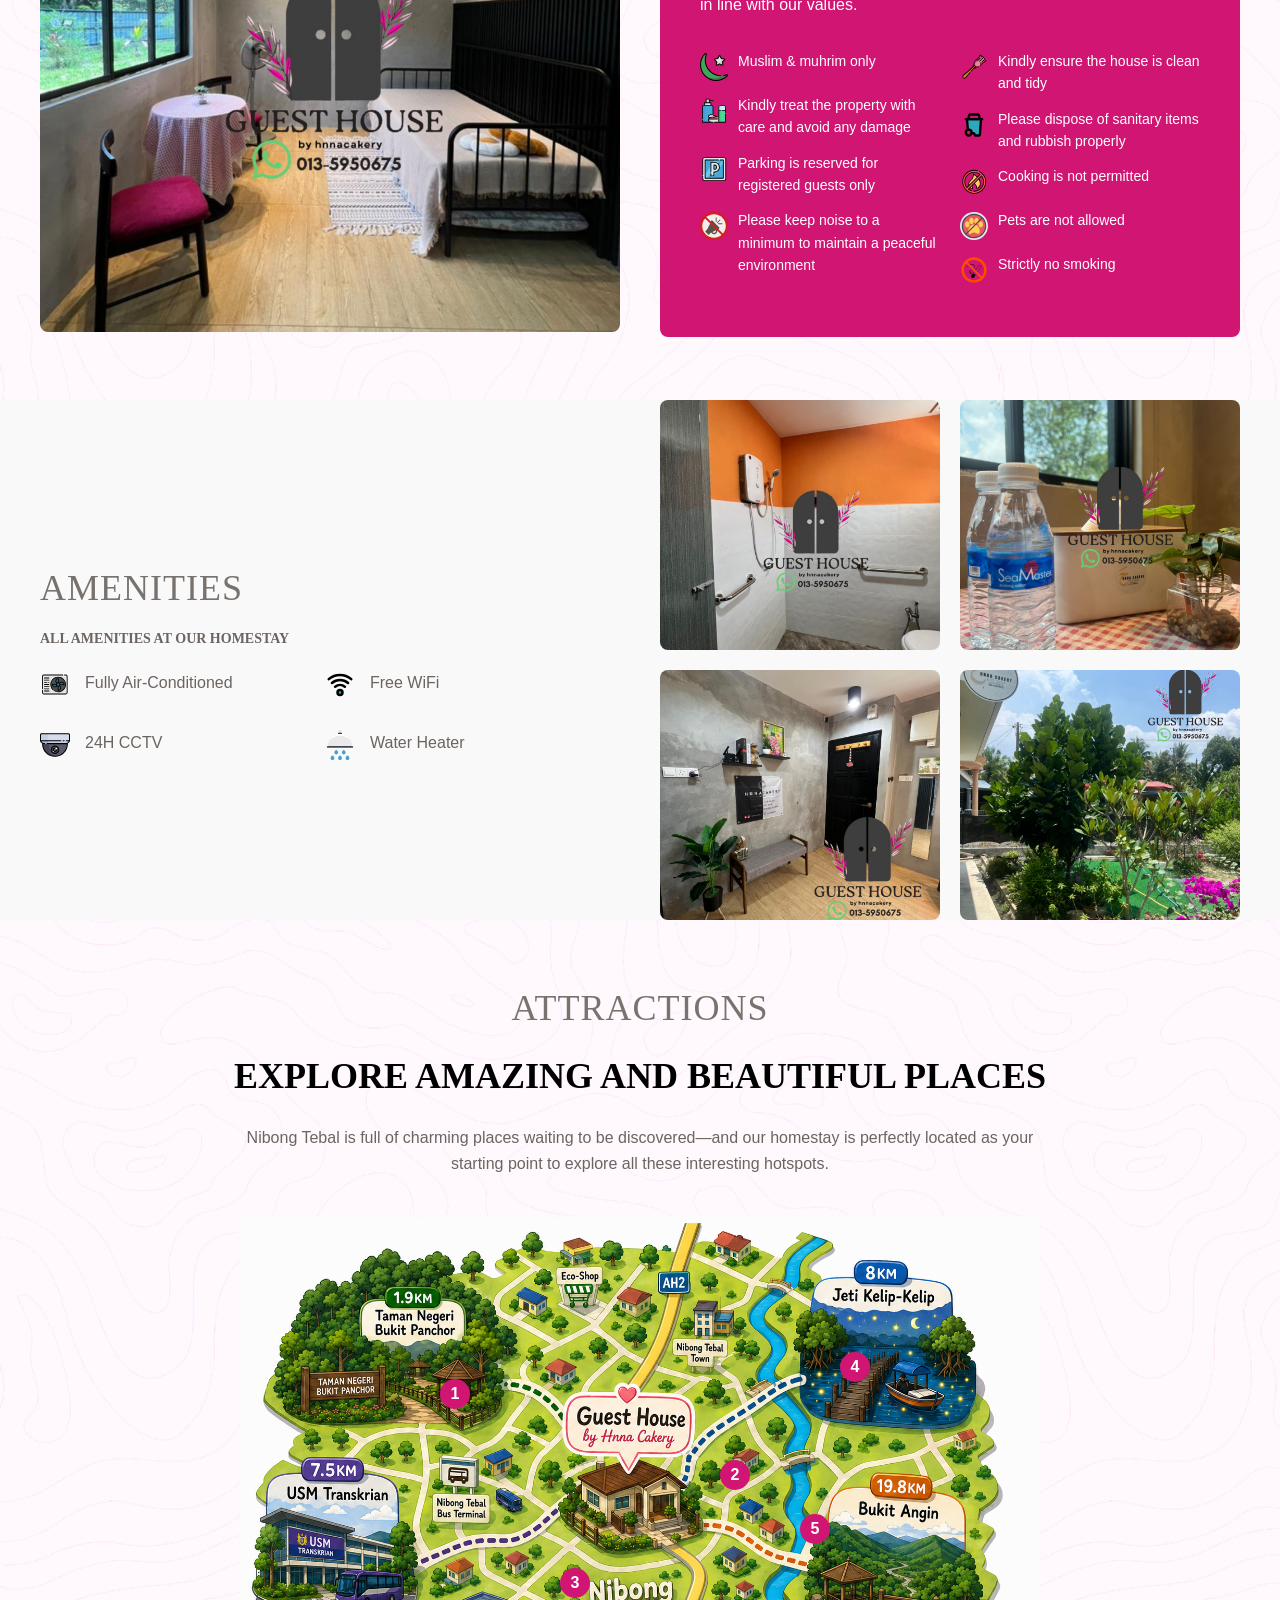
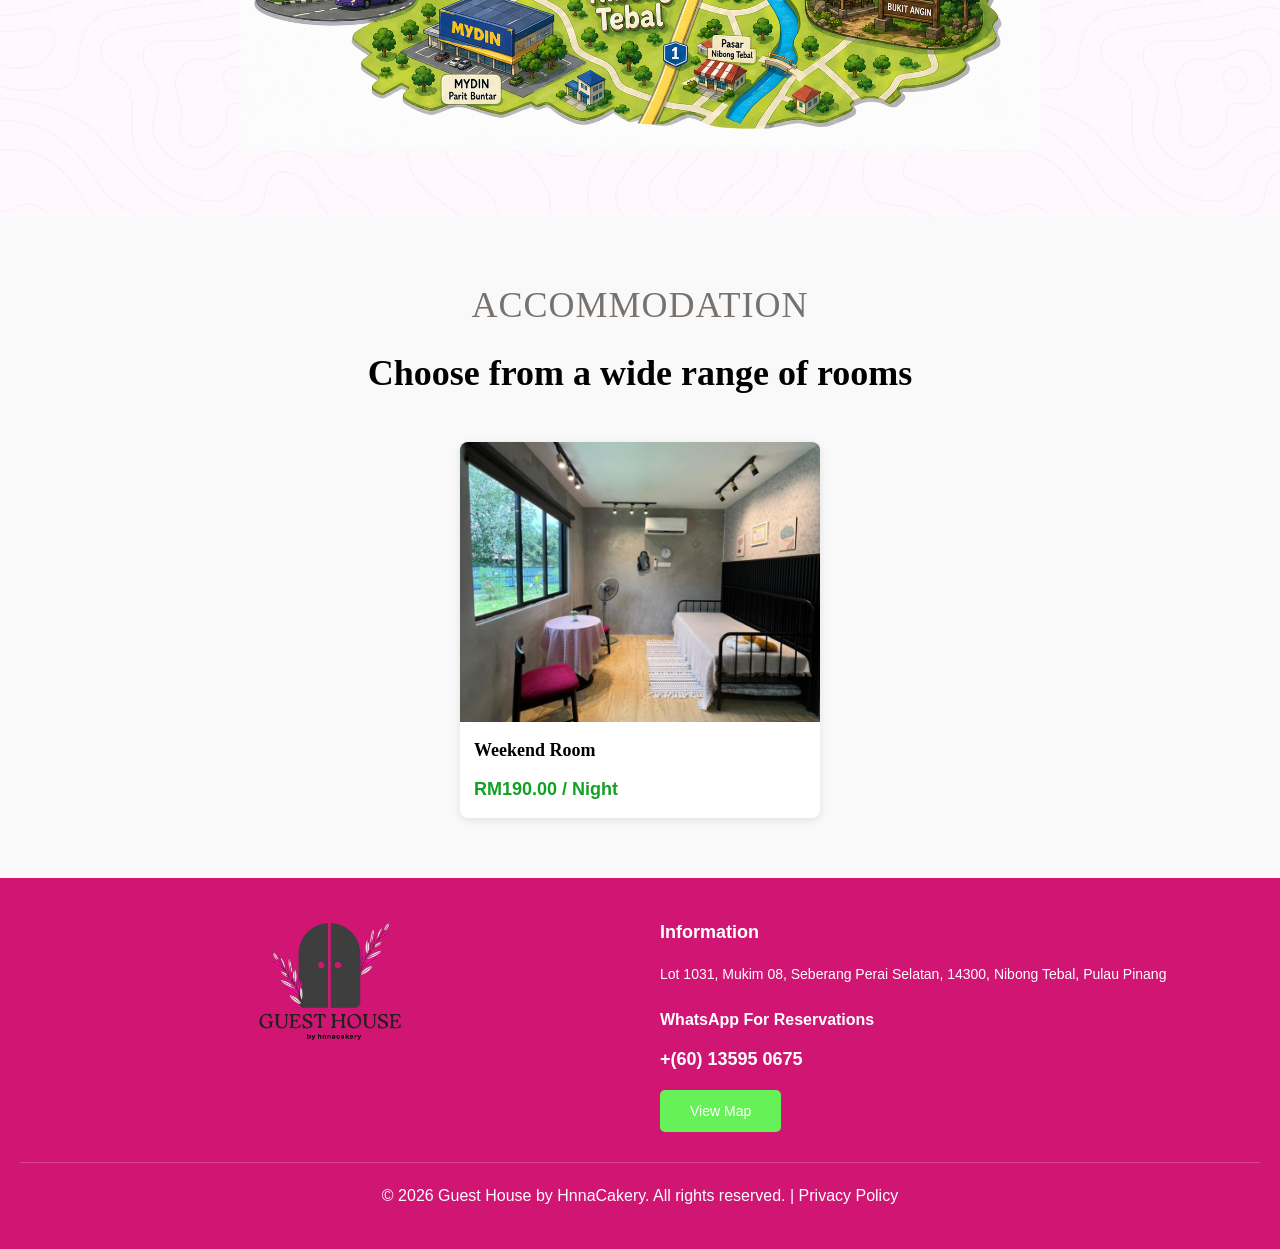
==== commit fd23bd7e: "Update index.html update phone number format" ====
--- a/web/index.html
+++ b/web/index.html
@@ -34,8 +34,8 @@
             </div>
 
             <div class="header-contact">
-                <div class="phone-number">+60135950675</div>
-                <a href="https://wa.me/0135950675" class="book-btn">Book Your Stay</a>
+                <div class="phone-number">+(60)135950675</div>
+                <a href="https://wa.me/60135950675" class="book-btn">Book Your Stay</a>
             </div>
         </div>
     </header>
